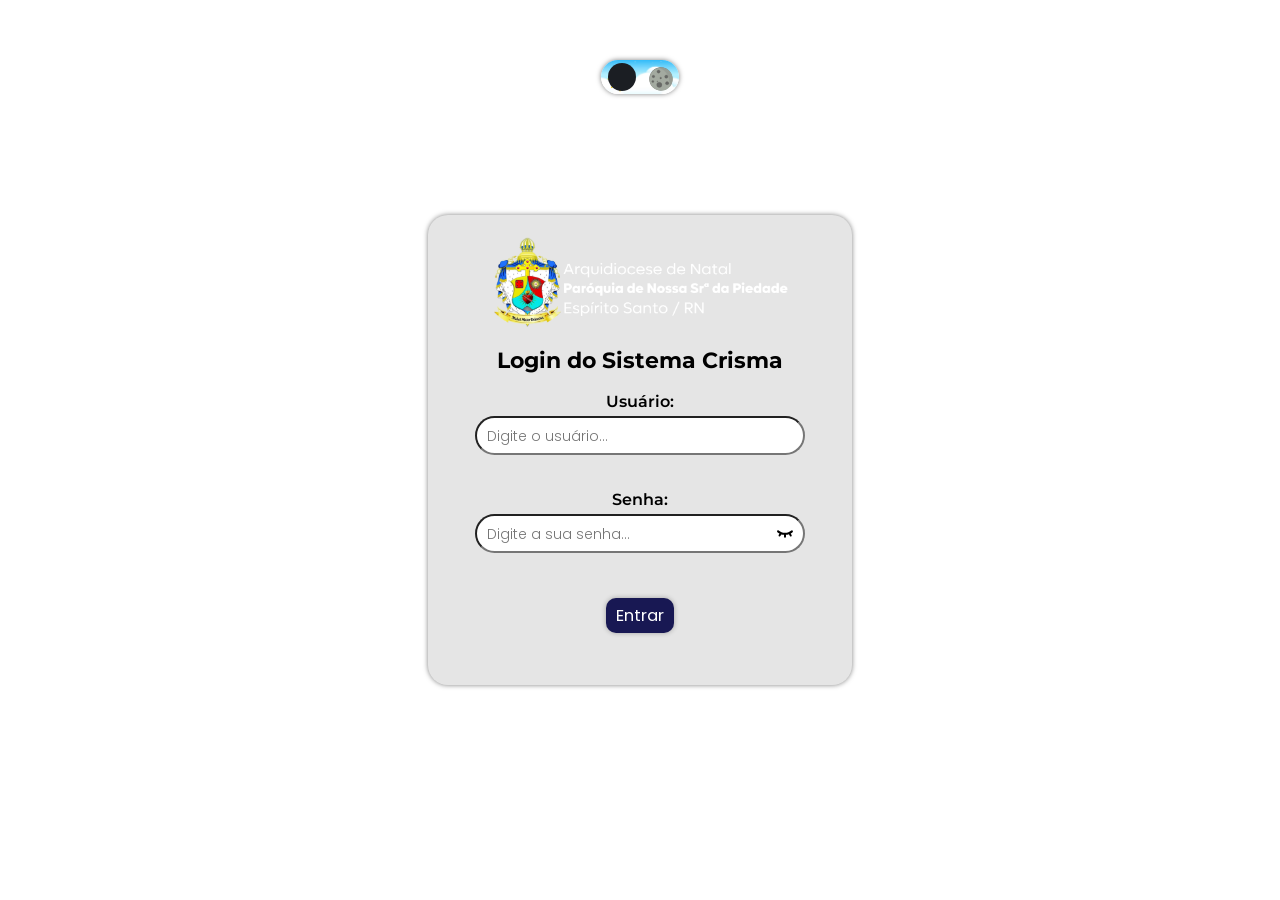
==== assets/pages/encontros.html @ dac39e8b "Add files via upload" ====
<!DOCTYPE html>
<html lang="pt-br">
<head>
    <meta charset="UTF-8">
    <meta name="viewport" content="width=device-width, initial-scale=1.0">
    <title>Crisma - Matriz de Nossa Senhora da Piedade</title>
    <link rel="icon" href="/assets/images/icons/logo-ns-ap.png" type="image/png">
    <link rel="stylesheet" href="/assets/styles/style.css">
</head>
<body class="page-encontros">

  <main>

    <a href="/index.html" class="link">
        <img src="/assets/images/icons/arrow-dark-icon.svg" alt="seta-icon" class="seta-icon-ind" id="arrowIcon" style="rotate: 180deg; left: 30px;">
    </a>

    <div class="btn-theme-encont" id="theme" style="z-index: 1000;">
        <img src="/assets/images/icons/sun-icon.svg" width="28px" alt="sun-icon" class="sun-icon">
        <div class="circle"></div>
        <img src="/assets/images/icons/moon-icon.svg" width="30px" alt="moon-icon" class="moon-icon">
    </div>

    <button id="logoutBtn" class="logout-button">Sair</button>

    <section class="sect-encont">
      <button id="novoEncontroBtn">+</button>

      <div class="table-container"> <table cellpadding="10" cellspacing="0">
          <thead>
          <tr>
              <th colspan="4" class="titulo">Encontros do Crisma 2025/26</th> </tr>
            <tr class="encont-label"><th>Data/Hora</th><th>Assunto</th><th>Local</th><th>Ações</th></tr>
          </thead>
          <tbody id="encontrosTbody"></tbody>
          <tr class="tr-2">
              <th colspan="2">Quantidade de encontros:</th>
              <td id="qtdEncontrosEncontrosPage" class="td2" colspan="2">0</td>
            </tr>
        </table>
      </div> </section>
  </main>

  <dialog id="formDialog">
    <form id="encontroForm" method="dialog">
      <h3 id="formTitulo">Novo encontro</h3>

      <label class="assunto">Assunto
        <input type="text" name="assunto" id="assuntoInput" required>
      </label>

      <label class="local">Local
        <input type="text" name="local" id="localInput" required>
      </label>

      <label class="data">Data
        <input type="date" name="data" id="dataInput">
      </label>

      <label class="hora">Hora
        <input type="time" name="hora" id="horaInput">
      </label>

      <p id="dataPreview">* OBS: caso não seja escolhido uma data/hora, é gerado um automática no momento do cadastro do encontro!</p>

      <menu>
        <button value="cancel" id="cancelarBtn">Cancelar</button>
        <button id="salvarBtn" value="default">Salvar</button>
      </menu>
    </form>
  </dialog>

  <a href="https://academicoifrnedu-my.sharepoint.com/:w:/g/personal/misael_b_academico_ifrn_edu_br/ETmhQDw85LNDtyZoRngLLKUBjRY4QXUoxsfFWa0ctmU2MA?e=Ucw9Rp" target="_blank" class="a-c">
    Conteúdo completo Crisma</a>

  <a class="btn-word-download" href="/assets/documents/Conteúdo-crisma-completo.docx">
    <img src="/assets/images/icons/word-icon.svg" alt="word-icon.svg" class="word-icon"> 
    Baixar conteúdo <br> completo do Crisma
  </a>

  <footer>
    <img src="/assets/images/logo-paroquia.png" alt="logo-capela" class="logo-capela">
  </footer>

  <script src="/assets/scripts/script.js"></script>
</body>

</html>
---- assets/styles/style.css ----
@import url('https://fonts.googleapis.com/css2?family=Barriecito&family=Cal+Sans&family=Cardo:ital,wght@0,400;0,700;1,400&family=Londrina+Shadow&family=Londrina+Solid:wght@100;300;400;900&family=Montserrat:ital,wght@0,100..900;1,100..900&family=Odibee+Sans&family=Poppins:ital,wght@0,100;0,200;0,300;0,400;0,500;0,600;0,700;0,800;0,900;1,100;1,200;1,300;1,400;1,500;1,600;1,700;1,800;1,900&display=swap');
/* Poppins, Cal Sans, Montserrat, Barriecito, Odibee Sans, Londrina Solid, Londrina Shadow, Cardo*/

@keyframes mexendo {
    0% {
        transform: rotate(180deg) translateX(0);
    }

    50% {
        transform: rotate(180deg) translateX(10px);
    }

    100% {
        transform: rotate(180deg) translateX(0);
    }
}

@keyframes mexendo2 {
    0% {
        transform: rotate(0deg) translateX(0);
    }

    50% {
        transform: rotate(0deg) translateX(10px);
    }

    100% {
        transform: rotate(0deg) translateX(0);
    }
}

* {
    transition: opacity 0.3s ease-in-out;
}

html {
    scroll-behavior: smooth;
}

body {
    box-sizing: border-box;
    padding: 0;
    margin: 0;
    max-width: 100%;

    display: flex;
    align-items: center;
    justify-content: center;
    flex-direction: column;

    text-align: justify;
    transition: background 0.3s ease-in-out;
}

main {
    width: 90%;
    max-width: 1200px;
    /* Adicionado max-width para telas grandes */
    margin: 0 auto;
    /* Centraliza o conteúdo principal */
    padding: 10px;
}

table {
    width: 100%;
    table-layout: fixed;
    /* Essencial para tabelas responsivas */
    text-align: center;
    border-radius: 10px;
    /* border: 2px solid black; */
    /* REMOVIDO: A borda será aplicada via thead e tbody */
    box-shadow: 0px 0px 6px rgb(0, 0, 0, 0.2);
    border-collapse: collapse;
    /* NOVO: Para bordas únicas */
}

th,
td {
    font-family: "Poppins", system-ui, -apple-system, BlinkMacSystemFont, 'Segoe UI', Roboto, Oxygen, Ubuntu, Cantarell, 'Open Sans', 'Helvetica Neue', sans-serif;
    border: 1px solid rgba(0, 0, 0, 0.1);
    /* NOVO: Borda para células */
    padding: 8px;
    /* Ajuste o padding se necessário */

    word-wrap: break-word;
    /* word-wrap: nowrap; */

    /* Quebra palavras longas */
    font-size: 14px;
    /* NOVO: Diminuído o tamanho da fonte para as células */
}

form {
    border-radius: 20px;
}

.a-encontros {
    color: #181853;
}

.tr-1 {
    background-color: #fff;
}

.tr-2 {
    background-color: rgb(0, 0, 0, 0.05);
}

.seta-icon {
    position: absolute;
    left: 30px;
    width: 40px;
    height: auto;
    text-decoration: none;

    animation: mexendo 2s linear infinite;
}

.seta-icon-ind {
    position: absolute;
    right: 30px;
    width: 40px;
    height: auto;
    text-decoration: none;

    animation: mexendo2 2s linear infinite;
}

.titulo {
    text-align: center;
    font-size: 16.5px;
    background: #181853;
    color: #fff;
    padding: 10px;
    border-radius: 5px 5px 0 0;
}

/* Título na página de encontros */
.page-encontros .titulo {
    border-radius: 10px 10px 0 0;
    /* Ajusta o border-radius para a tabela de encontros */
}

button.icon {
    border: none;
    background: none;
    font-size: 18px;
    cursor: pointer;
    padding: 2px 0px;
}

.add-crismando,
.add-crismando-faltas {
    font-family: "Poppins", system-ui, -apple-system, BlinkMacSystemFont, 'Segoe UI', Roboto, Oxygen, Ubuntu, Cantarell, 'Open Sans', 'Helvetica Neue', sans-serif;
    font-weight: 500;
}

/* NOVO: Estilo para centralizar o botão de novo encontro */
#novoEncontroBtn,
#novoCrismandoBtn {
    /* Aplicado também ao novo botão de crismando */
    display: block;
    /* Garante que o botão ocupe sua própria linha */
    margin: 15px auto;
    margin-top: 5px;
    /* Centraliza horizontalmente e adiciona margem */
    color: white;
    font-family: "Poppins", system-ui, -apple-system, BlinkMacSystemFont, 'Segoe UI', Roboto, Oxygen, Ubuntu, Cantarell, 'Open Sans', 'Helvetica Neue', sans-serif;
    font-weight: 500;
    font-size: 20px;
    background-color: #181853;
    padding: 3px 10px;
    border-radius: 50%;
    margin-bottom: 15px;
    border: none;
    /* Garante que não tenha borda padrão */
    cursor: pointer;
    /* Indica que é clicável */
    z-index: 10000;
}

/* NOVO: Contêiner para a tabela de encontros para rolagem */
.table-container {
    overflow-x: auto;
    /* Adiciona barra de rolagem horizontal se necessário */
    -webkit-overflow-scrolling: touch;
    /* Melhora a rolagem em touch screens */
}


#formDialog,
#crismandoFormDialog {
    /* Aplicado também ao novo modal de crismando */
    width: 81%;
    max-width: 500px;
    /* Limita a largura máxima do modal */
    border: none;
    border-radius: 20px;
    box-shadow: 0px 0px 5px rgb(0, 0, 0, 0.9);
    padding: 20px;
    /* Adicionado padding para melhor espaçamento */
}

#encontroForm,
#crismandoForm {
    /* Aplicado também ao novo formulário de crismando */
    display: flex;
    align-items: center;
    justify-content: center;
    flex-direction: column;
    gap: 20px;
}

#formTitulo,
#crismandoFormTitulo {
    /* Aplicado também ao novo título do formulário de crismando */
    font-family: "Montserrat", system-ui, -apple-system, BlinkMacSystemFont, 'Segoe UI', Roboto, Oxygen, Ubuntu, Cantarell, 'Open Sans', 'Helvetica Neue', sans-serif;
    font-size: 24px;
    display: flex;
    align-items: center;
    justify-content: center;
    margin-top: 0;
    /* Remove margem superior padrão */
    margin-bottom: 20px;
    /* Adiciona margem inferior */
}

label {
    display: flex;
    align-items: center;
    justify-content: center;
    flex-direction: column;
    width: 100%;
    /* Faz a label ocupar a largura total no formulário */
}

label input[type="text"],
label input[type="date"],
label input[type="time"],
label input[type="number"] {
    /* Incluído input[type="number"] */
    width: calc(100% - 12px);
    /* Ajusta largura considerando padding e borda */
    padding: 5px;
    border-radius: 10px;
    background-color: rgb(24, 24, 83, 0.5);
    color: white;
    font-family: "Montserrat", system-ui, -apple-system, BlinkMacSystemFont, 'Segoe UI', Roboto, Oxygen, Ubuntu, Cantarell, 'Open Sans', 'Helvetica Neue', sans-serif;
    border: 1px solid black;
    box-sizing: border-box;
    /* Garante que padding e border sejam incluídos na largura */
}

/* Estilos específicos para os labels dos inputs (assunto, local, data, hora, etc.) */
.assunto,
.local,
.data,
.hora {
    margin-bottom: 5px;
    font-family: "Poppins", system-ui, -apple-system, BlinkMacSystemFont, 'Segoe UI', Roboto, Oxygen, Ubuntu, Cantarell, 'Open Sans', 'Helvetica Neue', sans-serif;
    font-weight: 500;
}

#dataPreview {
    font-size: 12px;
    color: #666;
    margin-top: -10px;
    /* Ajuste para ficar mais próximo do input */
    text-align: center;
}

menu {
    display: flex;
    align-items: center;
    justify-content: center;
    flex-wrap: wrap;
    /* Alterado de "wrap" para "flex-wrap" para correção */
    gap: 10px;
    padding-left: 0;
    list-style: none;
    /* Remove bolinhas padrão de lista */
    margin-top: 20px;
    /* Adiciona margem acima dos botões */
}

menu>button {
    color: white;
    font-family: "Poppins", system-ui, -apple-system, BlinkMacSystemFont, 'Segoe UI', Roboto, Oxygen, Ubuntu, Cantarell, 'Open Sans', 'Helvetica Neue', sans-serif;
    font-weight: 500;
    font-size: 16.5px;
    padding: 5px 10px;
    border-radius: 10px;
    margin-bottom: 0;
    /* Removido margin-bottom para melhor alinhamento com gap */
    border: none;
    cursor: pointer;
}

#cancelarCrismandoBtn,
#cancelarBtn {
    background-color: rgb(255, 0, 0, 0.8);
    border-bottom: 2px solid rgb(181, 2, 2, 0.8);
}

#salvarCrismandoBtn,
#salvarBtn {
    background-color: rgb(0, 255, 0, 0.8);
    border-bottom: 2px solid rgb(20, 181, 2, 0.8);
}

.btn-theme {
    cursor: pointer;
    position: absolute;
    top: 10px;
    left: 8px;
    border-radius: 20px;
    background-image: url("/assets/images/ceu-bg.jpg");
    background-position: center center;
    background-size: cover;
    background-repeat: no-repeat;
    padding: 3.5px 10px 0px 10px;
    box-shadow: 0px 0px 5px rgba(0, 0, 0, 0.5);
}

.btn-theme img {
    position: relative;
    cursor: pointer;
}

.moon-icon {
    position: absolute;
    left: 7px;
    transform: rotate(-180deg);
    transition: 0.3s;
}

.sun-icon {
    position: absolute;
    right: 5px;
    transform: rotate(180deg);
    transition: 0.3s;
}

.circle {
    z-index: 1000;
    background-color: #1b1e23;
    padding: 14px;
    border-radius: 50%;

    position: absolute;
    cursor: pointer;
    top: 5px;
    left: 6.5px;

    transition: 0.3s ease-in-out;
}

.btn-theme-encont {
    position: absolute;
    top: 10px;
    right: 8px;
    border-radius: 20px;
    background-image: url("/assets/images/ceu-bg.jpg");
    background-position: center center;
    background-size: cover;
    background-repeat: no-repeat;
    padding: 3.5px 10px 0px 10px;
    box-shadow: 0px 0px 5px rgba(0, 0, 0, 0.5);
    cursor: pointer;
}

.btn-theme-encont img {
    position: relative;
    cursor: pointer;
}

.logo-capela {
    display: block;
    margin-top: 20px;
    position: relative;
    bottom: 20px;
    width: 300px;
    height: auto;
}

/* Dark theme */
.dark {
    transition: background 0.3s ease-in-out;
}

body.dark {
    background-color: #1b1e23;
    transition: background 0.3s ease-in-out;
}

label.dark {
    color: white;
}

.circle.dark {
    transition: 0.3s ease-in-out;
    background-color: white;
    left: 48px;
}

.circle.dark {
    transition: 0.3s ease-in-out;
    background-color: rgb(255, 255, 255);
    top: 4px;
    left: 49.5px;
}

#theme.dark {
    background-image: url("/assets/images/ceu-dark.jpg");
    background-position: bottom center;
    background-size: cover;
    background-repeat: no-repeat;
}

.sun-icon.dark {
    transform: rotate(-180deg);
    transition: 0.8s ease-out;
}

.moon-icon.dark {
    transform: rotate(180deg);
    transition: 0.8s ease-out;
}

.titulo.dark {
    background-color: #181853;
}

/* .tr-1.dark {
    color: white;
    background-color: rgb(0, 0, 0, 0.1);
} */

.tr-2.dark {
    color: white;
    background-color: rgb(255, 255, 255, 0.2);
}

body.dark td {
    color: white;
    background-color: rgb(0, 0, 0, 0.1);
}

body.dark .tr-1 {
    color: white;
    background-color: rgb(0, 0, 0, 0.3);
}

body.dark button {
    color: white;
}

.td2.dark {
    background-color: rgb(0, 0, 0, 0);
}

.a-encontros.dark {
    color: rgb(145, 145, 234);
}

.encont-label.dark {
    color: white;
    background-color: rgb(255, 255, 255, 0.3);
}

#crismandoFormDialog.dark {
    color: white;
    background-color: #1b1e23;
}

#formDialog.dark {
    color: white;
    background-color: #1b1e23;
}

#dataPreview.dark {
    color: rgb(255, 255, 255, 0.5);
}

#qtdAlunos.dark {
    background-color: rgb(0, 0, 0, 0);
}

.crismando-presencas {
    margin-bottom: 5px;
    font-family: "Poppins", system-ui, -apple-system, BlinkMacSystemFont, 'Segoe UI', Roboto, Oxygen, Ubuntu, Cantarell, 'Open Sans', 'Helvetica Neue', sans-serif;
    font-weight: 500;
}

.crismando-presencas input {
    padding: 5px;
    border-radius: 10px;
    background-color: rgb(24, 24, 83, 0.5);
    /* Example color */
    border: none;
    outline: none;
    color: white;
}

/* Adjust table headers and cells if needed for spacing */
th,
td {
    text-align: center;
}

#generateReportBtn {
    margin-top: 20px;
    margin-bottom: 30px;
    padding-right: 15px;

    border: none;
    border-bottom: 2px solid rgb(24, 24, 83, 0.8);
    box-shadow: 0px 0px 3px rgb(0, 0, 0, 0.5);
    cursor: pointer;

    color: white;
    font-family: "Montserrat", system-ui, -apple-system, BlinkMacSystemFont, 'Segoe UI', Roboto, Oxygen, Ubuntu, Cantarell, 'Open Sans', 'Helvetica Neue', sans-serif;
    font-weight: 500;
    font-size: 15px;
    background-color: rgb(24, 24, 83, 0.8);

    border-radius: 10px;

    display: flex;
    align-items: center;
    justify-content: center;
    white-space: nowrap;
}

.pdf-icon {
    position: relative;
    width: 60px;
    height: auto;
    margin-left: 0;
    padding-left: 0;
}

.btn-word-download {
    text-decoration: none;
    text-align: center;

    margin-top: 20px;
    margin-bottom: 30px;
    padding-right: 15px;

    border: none;
    border-bottom: 2px solid rgb(24, 24, 83, 0.6);
    box-shadow: 0px 0px 3px rgb(0, 0, 0, 0.5);
    cursor: pointer;

    color: white;
    font-family: "Montserrat", system-ui, -apple-system, BlinkMacSystemFont, 'Segoe UI', Roboto, Oxygen, Ubuntu, Cantarell, 'Open Sans', 'Helvetica Neue', sans-serif;
    font-weight: 500;
    font-size: 15px;
    background-color: rgb(24, 24, 83, 0.5);

    border-radius: 10px;

    display: flex;
    align-items: center;
    justify-content: center;
    white-space: nowrap;
}

.word-icon {
    position: relative;
    width: 50px;
    height: auto;
    padding: 5px 10px 5px 5px;
}

.modal {
    display: none;
    /* Escondido por padrão */
    position: fixed;
    /* Fica por cima de tudo */
    z-index: 100000;
    /* Z-index alto para ficar na frente */
    left: 0;
    top: 0;
    width: 100%;
    /* Largura total */
    height: 100%;
    /* Altura total */
    overflow: auto;
    /* Habilita scroll se o conteúdo for muito grande */
    background-color: rgba(0, 0, 0, 0.4);
    /* Fundo semi-transparente */
}

.modal-content {
    background-color: #fefefe;
    margin: 10% auto; /* Ajustado para 10% para subir um pouco o modal */
    padding: 20px;
    border: 1px solid #888;
    width: 80%;
    max-width: 500px; /* Adicionado um max-width para não ficar muito grande em telas largas */
    border-radius: 8px;
    position: relative; /* Essencial para o close-button absoluto */
    box-shadow: 0 4px 8px rgba(0, 0, 0, 0.2);
}

.modal-content h2 {
    font-family: "Montserrat", system-ui, -apple-system, BlinkMacSystemFont, 'Segoe UI', Roboto, Oxygen, Ubuntu, Cantarell, 'Open Sans', 'Helvetica Neue', sans-serif;
    margin-right: 40px; /* Garante que o H2 não se estenda sob o botão 'x' */
    /* Outros estilos do h2 podem permanecer */
    text-align: center; /* Centraliza o título */
    margin-bottom: 20px;
    color: #333;
}

.close-button {
    color: #aaa;
    float: right;
    font-size: 28px;
    font-weight: bold;
    position: absolute; /* Torna o botão absoluto */
    right: 15px; /* Posição à direita */
    top: 10px; /* Posição no topo */
    z-index: 1001; /* Garante que fique acima de outros elementos do modal */
}

.close-button:hover,
.close-button:focus {
    color: black;
    text-decoration: none;
    cursor: pointer;
}

#encontrosRadioButtons label {
    font-family: "Poppins", system-ui, -apple-system, BlinkMacSystemFont, 'Segoe UI', Roboto, Oxygen, Ubuntu, Cantarell, 'Open Sans', 'Helvetica Neue', sans-serif;
    display: block;
    margin-bottom: 20px;
    cursor: pointer;
}

#encontrosRadioButtons input[type="radio"] {
    cursor: pointer;
    margin-right: 0px;
}

#confirmSelectionBtn {
    font-family: "Poppins", system-ui, -apple-system, BlinkMacSystemFont, 'Segoe UI', Roboto, Oxygen, Ubuntu, Cantarell, 'Open Sans', 'Helvetica Neue', sans-serif;
    background-color: #4CAF50;
    color: white;
    padding: 5px 10px;
    border: none;
    border-radius: 5px;
    cursor: pointer;
    margin-top: 20px;
    border-bottom: 2px solid #3c8b40;

    display: block;
    margin-left: auto;
    margin-right: auto;
}

#confirmSelectionBtn:hover {
    background-color: #45a049;
}

#faltasDetailsModal .modal-content {
    /* Pode usar os mesmos estilos do .modal-content ou personalizar */
    padding: 30px;
}

#faltasDetailsModal h2 {
    margin-bottom: 25px;
}


#faltasList {
    max-height: 300px; /* Limita a altura da lista de faltas */
    overflow-y: auto; /* Adiciona scroll se a lista for muito longa */
    border: 1px solid #ddd;
    padding: 10px;
    border-radius: 5px;
}

#faltasList ul {
    list-style: none; /* Remove marcadores de lista padrão */
    padding: 0;
    margin: 0;
}

#faltasList li {
    font-family: "Cardo", 'Times New Roman', Times, serif, system-ui, -apple-system, BlinkMacSystemFont, 'Segoe UI', Roboto, Oxygen, Ubuntu, Cantarell, 'Open Sans', 'Helvetica Neue', sans-serif;
    padding: 8px 0;
    border-bottom: 1px dashed #eee;
    font-size: 1em;
    font-weight: 900;
    color: black;
}

#faltasList li:last-child {
    border-bottom: none;
}

/* Para o modo escuro */
#faltasList.dark {
    border-color: #667;
}

#faltasList.dark li {
    border-bottom-color: #444;
    color: white; 
}

#faltasList p {
    text-align: center;
    color: #777;
    font-style: italic;
}

#faltasList.dark p {
    color: white;
}

/* Certifique-se que o .close-button esteja definido corretamente para ambos os modais */
.modal .close-button {
    z-index: 1000;
    color: #aaaaaa;
    float: right;
    font-size: 28px;
    font-weight: bold;
}

.close-button.dark:hover,
.close-button.dark:focus {
    color: white; /* Para o tema escuro */
}

.modal-content.dark {
    background-color: #333;
    border-color: #555;
    color: #eee;
}

.modal-content.dark h2 {
    color: #eee;
}

.logo-capela.dark {
    display: block;
}

.page-login {
    display: flex;
    align-items: center;
    justify-content: center;
    height: 100vh;
}

.h2-login {
    font-family: "Montserrat", system-ui, -apple-system, BlinkMacSystemFont, 'Segoe UI', Roboto, Oxygen, Ubuntu, Cantarell, 'Open Sans', 'Helvetica Neue', sans-serif;
    font-weight: 700;
    font-size: 22px;
}

.login-container {
    display: flex;
    align-items: center;
    justify-content: center;
    flex-direction: column;
    
    padding: 20px;
    width: 30%;
    height: auto;
    border-radius: 20px;
    
    background-color: rgb(0, 0, 0, 0.1);
    box-shadow: 0px 0px 5px rgb(0, 0, 0, 0.5);
}

#loginForm {
    display: flex;
    align-items: center;
    justify-content: center;
    flex-direction: column;
    gap: 20px;
}

.input-group > label {
    font-family: "Montserrat", system-ui, -apple-system, BlinkMacSystemFont, 'Segoe UI', Roboto, Oxygen, Ubuntu, Cantarell, 'Open Sans', 'Helvetica Neue', sans-serif;
    font-weight: 600;
    font-size: 16px;
    margin-bottom: 5px;
}

.input-group > input {
    font-family: "Poppins", system-ui, -apple-system, BlinkMacSystemFont, 'Segoe UI', Roboto, Oxygen, Ubuntu, Cantarell, 'Open Sans', 'Helvetica Neue', sans-serif;
    font-size: 16px;
    border-radius: 40px;
    padding: 5px;

    outline: none;
}

.input-group > input::placeholder {
    font-family: "Poppins", system-ui, -apple-system, BlinkMacSystemFont, 'Segoe UI', Roboto, Oxygen, Ubuntu, Cantarell, 'Open Sans', 'Helvetica Neue', sans-serif;
    font-size: 14px;
    padding: 0px 5px;
    font-weight: 300;
}

.btn-login {
    font-family: "Poppins", system-ui, -apple-system, BlinkMacSystemFont, 'Segoe UI', Roboto, Oxygen, Ubuntu, Cantarell, 'Open Sans', 'Helvetica Neue', sans-serif;
    font-size: 16.5px;
    background-color: #181853;
    box-shadow: 0px 0px 5px rgb(0, 0, 0, 0.3);
    border-radius: 10px;
    padding: 5px 10px;
    color: white;
    border: none;
    z-index: 100;
    margin-top: 10px;
    margin-bottom: -20px;
    transition: 0.15s ease;
}

.btn-login:hover {
    transition: background 0.15s ease;
    background-color: #4b4ba3;
}

.btn-login:active {
    transition: 0.15s ease;
    transform: scale(0.95);
}

.btn-login:hover {
    cursor: pointer;
}

.error-message {
    font-family: "Cardo", system-ui, -apple-system, BlinkMacSystemFont, 'Segoe UI', Roboto, Oxygen, Ubuntu, Cantarell, 'Open Sans', 'Helvetica Neue', sans-serif;
}

.page-login.dark {
    background-color: #1b1e23;
}

.h2-login.dark {
    color: white;
}

.error-message.dark {
    color: white;
}

.logout-button {
    font-family: "Poppins", system-ui, -apple-system, BlinkMacSystemFont, 'Segoe UI', Roboto, Oxygen, Ubuntu, Cantarell, 'Open Sans', 'Helvetica Neue', sans-serif;
    position: fixed; /* Ou relative, dependendo do container pai */
    bottom: 10px; /* Ajuste a posição conforme necessário */
    right: 10px; /* Ajuste a posição conforme necessário */
    background-color: #d9534f; /* Cor vermelha para o botão de sair */
    color: white;
    padding: 5px 10px;
    border: none;
    border-radius: 5px;
    cursor: pointer;
    font-size: 14px;
    z-index: 999; /* Para garantir que ele apareça sobre outros elementos */
    width: auto;
    max-width: 90%;
    white-space: nowrap;
}

.logout-button:hover {
    background-color: #c9302c;
}

.logout-button.dark {
    background-color: #a0403d;
}

/* Estilos para a página de login quando no tema dark */
.page-login.dark {
    background-color: #1b1e23; /* Fundo da página de login no tema dark */
}

.h2-login.dark {
    color: white; /* Cor do título de login */
}

/* Estilos para inputs e labels APENAS dentro do container de login no tema dark */
.login-container label.dark {
    color: white;
}

.login-container input.dark {
    background-color: #3b3f46;
    color: #fff;
    border-color: #555;
}

.login-container .input-group > input.dark::placeholder {
    color: #aaa;
}

.circle-login.dark {
    transition: 0.3s ease-in-out;
    background-color: rgb(255, 255, 255);
    top: 2.3px;
    left: 45px;
}

body.dark .btn-theme {
    background-image: url('/assets/images/ceu-dark.jpg');
    background-position: bottom center;
    background-size: cover;
    background-repeat: no-repeat;
}

body.dark .btn-theme-encont {
    background-image: url('/assets/images/ceu-dark.jpg');
    background-position: bottom center;
    background-size: cover;
    background-repeat: no-repeat;
}

/* Estilo para o botão de login no tema dark (se houver um btn-login.dark) */
.btn-login.dark {
    background-color: #0d0d3d; /* Um tom mais escuro para o botão */
    color: white;
    border-color: #2a2a5a;
}

.btn-theme-login {
    position: fixed;
    top: 60px;
    left: 50%;
    transform: translateX(-50%);
    z-index: 1000;

    display: flex;
    align-items: center;
    justify-content: center;
}

.circle-login {
    z-index: 1000;
    background-color: #1b1e23;
    padding: 14px;
    border-radius: 50%;

    position: absolute;
    cursor: pointer;
    top: 3px;
    left: 6.5px;

    transition: 0.3s ease-in-out;
}

/* Estilos para o grupo de input, garantindo que o posicionamento relativo funcione */
.input-group {
    position: relative; /* Isso já existe e é essencial */
    margin-bottom: 15px;
    width: 100%;
    display: flex;
    flex-direction: column;
    align-items: center;
}

/* Estilos para o ícone de alternância da senha */
.toggle-password-icon {
    width: 25px;
    height: auto;
    position: absolute;
    right: 10px; /* Ajuste para posicionar o ícone mais próximo da borda direita do input */
    top: 70%; /* Centraliza verticalmente o ícone */
    transform: translateY(-50%); /* Ajuste fino para centralização vertical perfeita */
    cursor: pointer;
    z-index: 2; /* Garante que o ícone esteja acima do input */
    background-color: transparent; /* Valor correto para cor de fundo transparente */
    border: none;
    width: 20px; /* Defina uma largura explícita para o ícone para consistência */
    height: auto; /* Mantém a proporção da imagem */
    transition: 0.3s ease;
}

.a-c {
    font-family: "Cardo", system-ui, -apple-system, BlinkMacSystemFont, 'Segoe UI', Roboto, Oxygen, Ubuntu, Cantarell, 'Open Sans', 'Helvetica Neue', sans-serif;
    color: black;
    margin-top: 15px;
    margin-bottom: 10px;
}

body.dark .a-c {
    color: rgb(255, 255, 255, 0.5);
}

.checkbox-list {
    display: flex;
    flex-direction: column;
    gap: 10px;
    margin-top: 20px;
    max-height: 200px;
    overflow-y: auto;
    border: 1px solid #ccc;
    padding: 10px;
    border-radius: 5px;
}

body.dark .checkbox-list {
    border-color: #666;
}

.checkbox-list label {
    font-family: "Cardo", system-ui, -apple-system, BlinkMacSystemFont, 'Segoe UI', Roboto, Oxygen, Ubuntu, Cantarell, 'Open Sans', 'Helvetica Neue', sans-serif;
    display: flex;
    flex-direction: row;
    align-items: center;
    gap: 10px;
    cursor: pointer;
    user-select: none;
}

.checkbox-list input[type="checkbox"] {
    width: 18px;
    height: 18px;
}

.mdl-p {
    display: flex;
    align-items: center;
    justify-content: center;
    flex-direction: column;
    font-family: "Times New Roman", system-ui, -apple-system, BlinkMacSystemFont, 'Segoe UI', Roboto, Oxygen, Ubuntu, Cantarell, 'Open Sans', 'Helvetica Neue', sans-serif;
    margin-bottom: -10px;
    opacity: 0.6;
}









@media screen and (max-width: 768px) {
    main {
        width: 95%;
    } 
   
    #generateReportBtn {
        margin-bottom: 20px;
    }

    .logo-capela {
        margin-top: 10px;
        width: 200px;
        height: auto;
        position: relative;
        bottom: 10px;
    }

    #novoEncontroBtn,
    #novoCrismandoBtn {
        padding: 2.5px 10px;
        position: fixed;
        right: 10px;
        bottom: -7px;
    }

    article {
        margin-top: 50px;
    }

    section {
        border-radius: 20px;
    }

    .sect-encont {
        margin-top: 50px;
    }

    .login-container {
        width: 80%;
    }

    .logout-button {
        position: fixed;
        bottom: 10px;
        left: 10px;
        width: auto;
        max-width: 15%;
        white-space: nowrap;
    }

    .a-c {
        display: none;
    }

    .modal-mobile-faltas {
        height: auto;
    }

    .checkbox-mobile-faltas {
        max-height: 300px;
        overflow-y: auto;
        padding-right: 10px;
    }

    .modal-open {
        overflow: hidden;
        position: fixed;
    }
}

@media screen and (max-width: 1024px) and (orientation: landscape) {
    #novoEncontroBtn, 
    #novoCrismandoBtn {
        position: absolute;
        top: 5px;
        left: 10px;
        height: 35px;
        width: 35px;
    }

    #logoutBtn {
        padding: 5px 10px;
        width: auto;
        max-width: 7%;

        right: 10px;
        bottom: 10px;
        top: auto;
        left: auto;
    }

    .modal-open {
        overflow: hidden;
        position: fixed;
    }
}
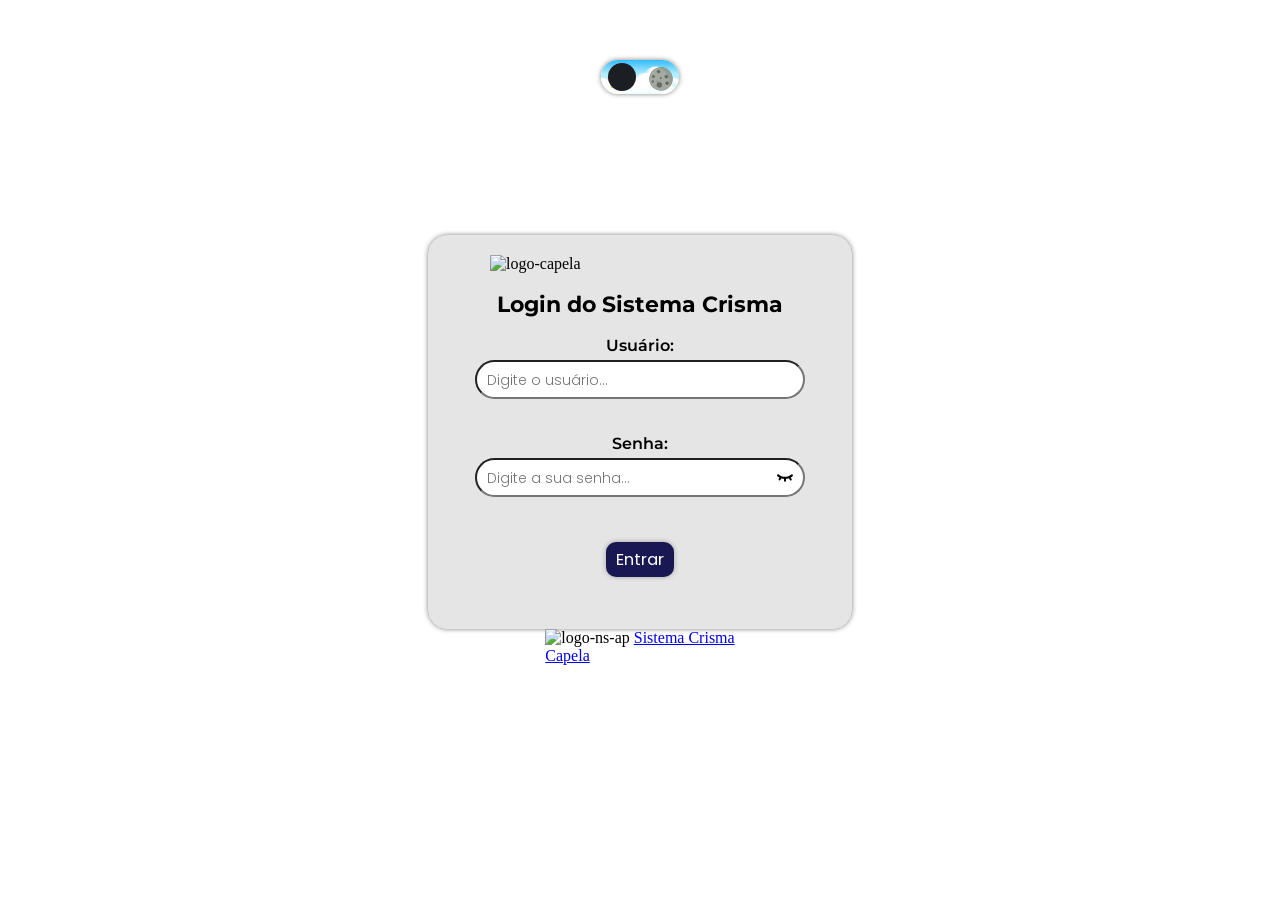
==== commit a4b97175: "Update encontros.html" ====
--- a/assets/pages/encontros.html
+++ b/assets/pages/encontros.html
@@ -4,7 +4,7 @@
     <meta charset="UTF-8">
     <meta name="viewport" content="width=device-width, initial-scale=1.0">
     <title>Crisma - Matriz de Nossa Senhora da Piedade</title>
-    <link rel="icon" href="/assets/images/icons/logo-ns-ap.png" type="image/png">
+    <link rel="icon" href="/assets/images/icons/logo-paroquia-uni.png" type="image/png">
     <link rel="stylesheet" href="/assets/styles/style.css">
 </head>
 <body class="page-encontros">
@@ -79,10 +79,10 @@
   </a>
 
   <footer>
-    <img src="/assets/images/logo-paroquia.png" alt="logo-capela" class="logo-capela">
+    <img src="/assets/images/logo-paroquia.png" alt="logo-capela" class="logo-capela" id="logoParoquia">
   </footer>
 
   <script src="/assets/scripts/script.js"></script>
 </body>
 
-</html>+</html>
